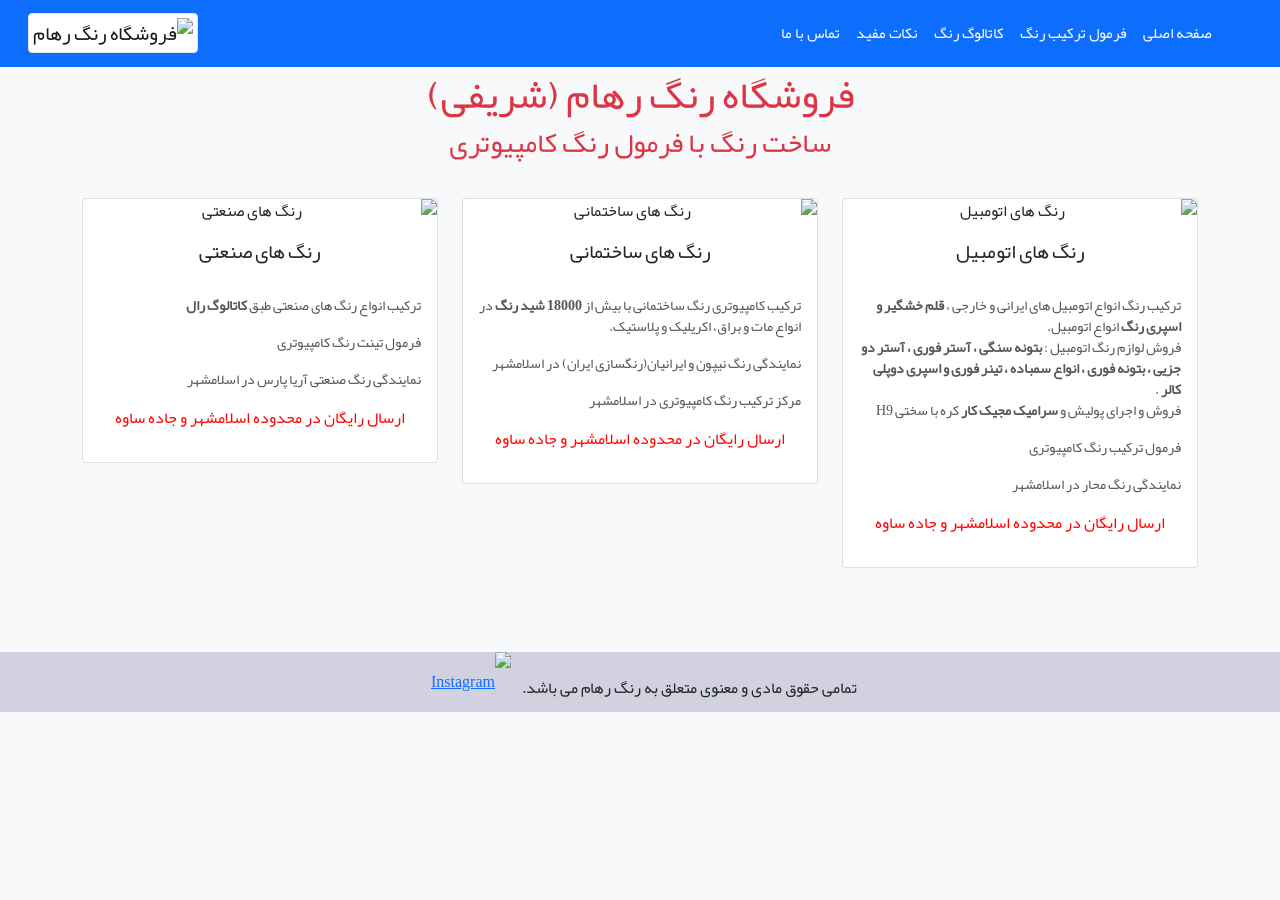
==== RohamPaint/wwwroot/Index.html @ e81d3c23 "wwwroot" ====
﻿<!DOCTYPE html>
<html>
<head>
    <meta charset="utf-8" />
    <meta name="viewport" content="width=device-width, initial-scale=1.0" />
    <title><%: Page.Title %></title>
    <link rel="shortcut icon" type="image/png" href="Images/Favicon.png" />
    <link href="css/bootstrap-rtl.css" rel="stylesheet" />
    <link rel="stylesheet" href="https://cdn.jsdelivr.net/npm/bootstrap@5.0.0-beta3/dist/css/bootstrap.rtl.min.css" />
    <link href="css/main.css" rel="stylesheet" />

    <meta name="description"
          content="رنگ فروشی، خرید رنگ اینترنتی، رنگ ماشین، رنگ اتومبیل ، رنگ صنعتی ، کاتالوگ رنگ، ترکیب رنگ کامپیوتری، قلم خشگیر، بتونه آستر فوری ، اسپری رنگ ، ابزار رنگ، رنگ ساختمانی، رنگ کامپیوتری" />
    <link rel="canonical" href="http://roham-paint.ir" />
    <meta property="og:site_name" content="roham-paint.ir" />
    <meta property="og:type" content="website" />
    <meta property="og:url" content="http://roham-paint.ir" />
    <meta property="og:title" content="رنگ اتومبیل ، ساختمانی و صنعتی، ابزار رنگ، ترکیب رنگ کامپیوتری" />
    <meta property="og:description"
          content="رنگ اتومبیل ، ساختمانی و صنعتی، ابزار رنگ، ترکیب رنگ کامپیوتری" />
    <meta property="og:locale" content="fa_IR" />
    <title></title>
    <script src="https://cdn.jsdelivr.net/npm/bootstrap@5.0.0-beta3/dist/js/bootstrap.bundle.min.js"></script>
</head>
<body class="bg-light">
    <form id="form1" runat="server">

        <nav class="navbar navbar-expand-lg navbar-light bg-primary">
            <div class="container-fluid">

                <button class="navbar-toggler" type="button" data-bs-toggle="collapse"
                        data-bs-target="#navbarSupportedContent" aria-controls="navbarSupportedContent" aria-expanded="false"
                        aria-label="Toggle navigation">
                    <span class="navbar-toggler-icon"></span>
                </button>
                <div class="collapse navbar-collapse" id="navbarSupportedContent">
                    <ul class="navbar-nav me-auto mb-2 mb-lg-0 px-5">
                        <li class="nav-item">
                            <a class="nav-link text-white" href="Index.html">صفحه اصلی</a>
                        </li>
                        <li class="nav-item">
                            <a class="nav-link text-white" href="MixOnline.aspx">فرمول ترکیب رنگ</a>
                        </li>
                        <li class="nav-item">
                            <a class="nav-link text-white" href="Catalogs.html">کاتالوگ رنگ</a>
                        </li>
                        <li class="nav-item">
                            <a class="nav-link text-white" href="Notes.html">نکات مفید</a>
                        </li>
                        <li class="nav-item">
                            <a class="nav-link text-white" href="Contact.html">تماس با ما</a>
                        </li>
                    </ul>
                </div>
                <a class="navbar-brand" href="#">
                    <img class="img-thumbnail" src="images/Logo.png" alt="فروشگاه رنگ رهام" />
                </a>
            </div>
        </nav>

        <div class=" content">
            <div class="text-danger text-center py-1">
                <h1>
                    فروشگاه رنگ رهام (شریفی)
                </h1>
                <h3>
                    ساخت رنگ با فرمول رنگ کامپیوتری
                </h3>
            </div>
            <section class="text-center">
                <div class="container">
                    <div class="row">
                        <div class="col-md-4 text-center">
                            <div class="card mb-4">
                                <img class="img-fluid" src="images/Car.jpg" alt="رنگ های اتومبیل" />
                                <div class="card-body">
                                    <h5 class="card-title">رنگ های اتومبیل </h5>
                                    <p class="card-text">
                                        ترکیب رنگ انواع اتومبیل های ایرانی و خارجی ،
                                        <strong>
                                            قلم خشگیر
                                            و اسپری رنگ
                                        </strong>انواع اتومبیل.
                                        <br />
                                        فروش لوازم رنگ اتومبیل :
                                        <strong>
                                            بتونه سنگی ، آستر فوری ، آستر دو جزیی ، بتونه فوری ، انواع سمباده ، تینر فوری و اسپری دوپلی کالر
                                        </strong>.<br />
                                        فروش و اجرای پولیش و
                                        <strong>
                                            سرامیک
                                            مجیک کار
                                        </strong>کره با سختی  H9
                                    </p>

                                    <p class="card-text">فرمول ترکیب رنگ کامپیوتری</p>

                                    <p class="card-text">نمایندگی رنگ محار در اسلامشهر</p>

                                    <p style="color: red">
                                        ارسال رایگان در محدوده اسلامشهر و جاده ساوه
                                    </p>


                                </div>
                            </div>
                        </div>
                        <div class="col-md-4 text-center">

                            <div class="card mb-4">
                                <img class="img-fluid" src="images/home.png" alt="رنگ های ساختمانی" />
                                <div class="card-body">
                                    <h5 class="card-title">رنگ های ساختمانی</h5>
                                    <p class="card-text">
                                        ترکیب کامپیوتری رنگ ساختمانی با بیش از
                                        <strong>18000 شید رنگ </strong>در انواع مات و براق، اکریلیک و پلاستیک.
                                    </p>
                                    <p class="card-text">نمایندگی رنگ نیپون و ایرانیان(رنگسازی ایران) در اسلامشهر</p>
                                    <p class="card-text">مرکز ترکیب رنگ کامپیوتری در اسلامشهر</p>
                                    <p style="color: red">
                                        ارسال رایگان در محدوده اسلامشهر و جاده ساوه
                                    </p>
                                </div>
                            </div>
                        </div>
                        <div class="col-md-4 text-center">

                            <div class="card mb-4">
                                <img class="img-fluid" src="images/industrial.jpg" alt="رنگ های صنعتی" />
                                <div class="card-body">
                                    <h5 class="card-title">رنگ های صنعتی</h5>
                                    <p class="card-text">
                                        ترکیب انواع رنگ های صنعتی طبق
                                        <strong>کاتالوگ رال</strong>
                                    </p>

                                    <p class="card-text">فرمول تینت رنگ کامپیوتری</p>

                                    <p class="card-text">نمایندگی رنگ صنعتی آریا پارس در اسلامشهر</p>
                                    <p style="color: red">
                                        ارسال رایگان در محدوده اسلامشهر و جاده ساوه
                                    </p>

                                </div>
                            </div>
                        </div>

                    </div>
                </div>
            </section>
        </div>
        <footer class="footer">
            <div class="container">
                <span class="text-dark">
                    تمامی حقوق مادی و معنوی متعلق به رنگ رهام می باشد.
                </span>
                <a href="https://www.instagram.com/range_roham/">
                    <img class="img-fluid  mx-2" alt="Instagram"
                         src="images/instagram.png" width="32" height="32" />
                </a>
            </div>
        </footer>

    </form>

</body>
</html>
---- RohamPaint/wwwroot/css/main.css ----
﻿@font-face {
  font-family: 'Yekan';
  src: url('../fonts/YekanWeb-Regular.woff') format('woff');
}
body {font-family:'Yekan';
    direction: rtl
}

/*HEADER*/
.header{padding:10px 0;}
.header h1{font-size: 20px;font-weight: bold;}
.header h5{font-size: 14px;color:#353535;}
.header img{padding-top:10px;}
@media (max-width: 768px){col-sm-12{text-align:center !important;}}
/*NAVBAR*/
.navbar{background-color:#6666ff;}
.navbar-nav{padding-right:0;}
.navbar-nav .nav-link{color: #fff;font-size: 15px;padding-left: 20px;}
.navbar-nav .nav-link:hover{color:#262626;}
.navbar-expand-md > .container, .navbar-expand-md > .container-fluid{padding:0;}
.navbar-toggler-icon {color:#fff;}
/*CONTENT*/
.content{padding-top:0px;}
/*SLIDER*/
.carousel-caption{    text-shadow: 2px 2px 4px #000000;}
/*CARD*/
.card-title{height:48px;}
.card-text{font-size:14px;color:#565656;direction:rtl;text-align:right}
.lead{color:#dc3545;}
/*SECTION*/
section{width:100%;margin:10px 0;padding:15px 0 50px 0}
/*SIDEBAR*/
.sidebar{background-color:#3e3e3e;}
.sidebar ul{list-style:none;}
.sidebar ul li a{color:#fff;}
/*FOOTER*/
.footer {width: 100%;height: 60px;line-height: 60px;background-color: #d1d1e0; text-align: center}

.body-content {
    padding-left: 15px;
    padding-right: 15px;
}

/* stylelint-disable selector-list-comma-newline-after */

.blog-header {
    line-height: 1;
    border-bottom: 1px solid #e5e5e5;
}

.blog-header-logo {
    text-decoration: none;
}

@media (min-width: 768px) {
    .display-4 {
        font-size: 3rem;
    }
}

.nav-scroller {
    position: relative;
    z-index: 2;
    height: 2.75rem;
    overflow-y: hidden;
}
.nav-scroller a {
    text-decoration: none;
}

.nav-scroller .nav {
    display: flex;
    flex-wrap: nowrap;
    padding-bottom: 1rem;
    margin-top: -1px;
    overflow-x: auto;
    text-align: center;
    white-space: nowrap;
    -webkit-overflow-scrolling: touch;
}

.nav-scroller .nav-link {
    padding-top: .75rem;
    padding-bottom: .75rem;
    font-size: .875rem;
}

.card-img-right {
    height: 100%;
    border-radius: 3px 0 0 3px;
}

.flex-auto {
    flex: 0 0 auto;
}

.h-250 { height: 250px; }
@media (min-width: 768px) {
    .h-md-250 { height: 250px; }
}

/* Pagination */
.blog-pagination {
    margin-bottom: 4rem;
}
.blog-pagination > .btn {
    border-radius: 2rem;
}

/*
 * Blog posts
 */
.blog-post {
    margin-bottom: 4rem;
}
.blog-post-title {
    margin-bottom: .25rem;
    font-size: 2.5rem;
}
.blog-post-meta {
    margin-bottom: 1.25rem;
    color: #727272;
}

.spaced input[type="radio"]
{
    margin-right: 20px; /* Or any other value */
}
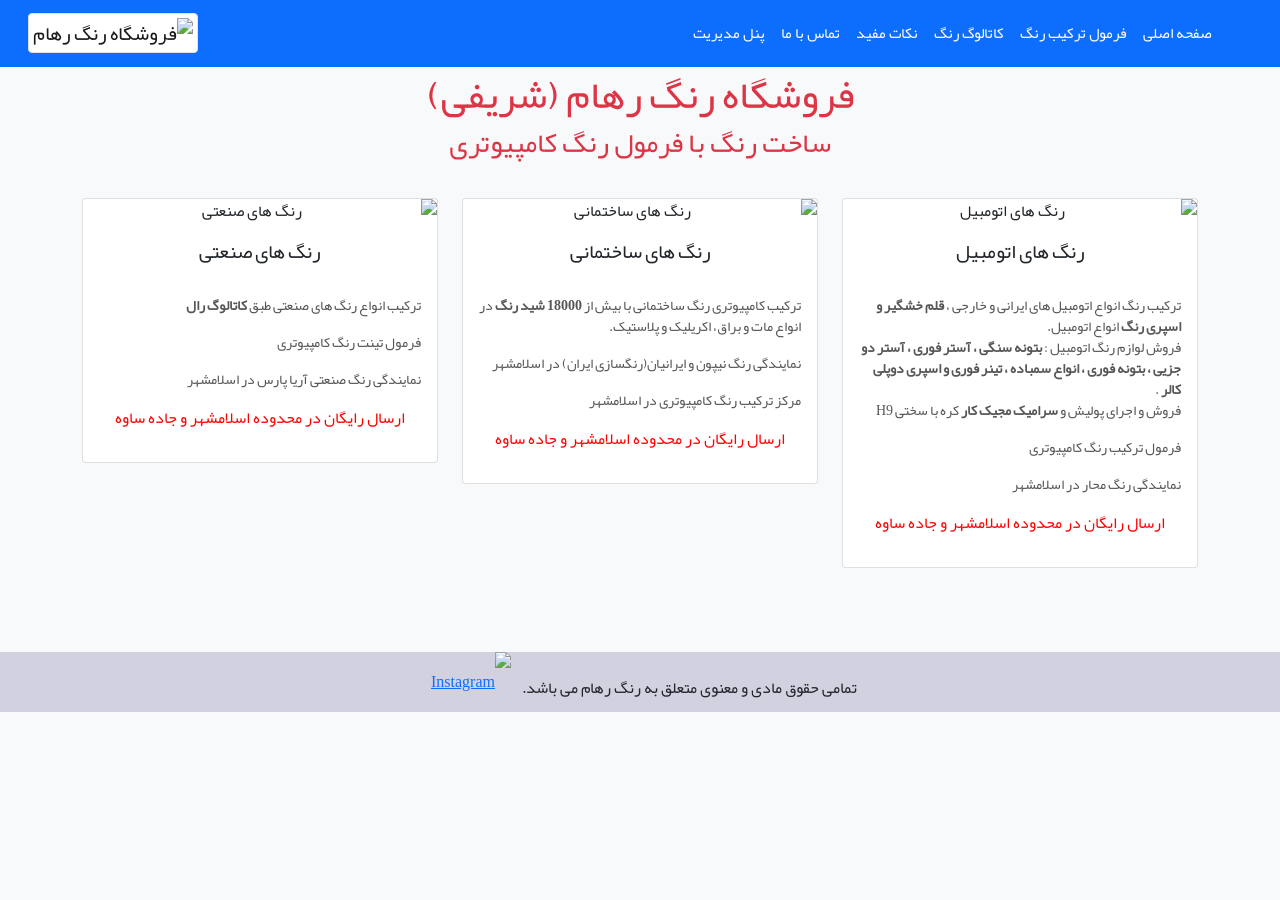
==== commit e23ddf19: "Final touches" ====
--- a/RohamPaint/wwwroot/Index.html
+++ b/RohamPaint/wwwroot/Index.html
@@ -3,7 +3,7 @@
 <head>
     <meta charset="utf-8" />
     <meta name="viewport" content="width=device-width, initial-scale=1.0" />
-    <title><%: Page.Title %></title>
+    <title>فروشگاه رنگ رهام</title>
     <link rel="shortcut icon" type="image/png" href="Images/Favicon.png" />
     <link href="css/bootstrap-rtl.css" rel="stylesheet" />
     <link rel="stylesheet" href="https://cdn.jsdelivr.net/npm/bootstrap@5.0.0-beta3/dist/css/bootstrap.rtl.min.css" />
@@ -23,7 +23,6 @@
     <script src="https://cdn.jsdelivr.net/npm/bootstrap@5.0.0-beta3/dist/js/bootstrap.bundle.min.js"></script>
 </head>
 <body class="bg-light">
-    <form id="form1" runat="server">
 
         <nav class="navbar navbar-expand-lg navbar-light bg-primary">
             <div class="container-fluid">
@@ -39,16 +38,21 @@
                             <a class="nav-link text-white" href="Index.html">صفحه اصلی</a>
                         </li>
                         <li class="nav-item">
-                            <a class="nav-link text-white" href="MixOnline.aspx">فرمول ترکیب رنگ</a>
+                            <a class="nav-link text-white" href="Formul">فرمول ترکیب رنگ</a>
+
                         </li>
                         <li class="nav-item">
                             <a class="nav-link text-white" href="Catalogs.html">کاتالوگ رنگ</a>
                         </li>
                         <li class="nav-item">
-                            <a class="nav-link text-white" href="Notes.html">نکات مفید</a>
+                            <a class="nav-link text-white" href="Notes">نکات مفید</a>
+
                         </li>
                         <li class="nav-item">
                             <a class="nav-link text-white" href="Contact.html">تماس با ما</a>
+                        </li>
+                        <li class="nav-item">
+                            <a class="nav-link text-white" href="ColorPage/Index">پنل مدیریت</a>
                         </li>
                     </ul>
                 </div>
@@ -161,7 +165,6 @@
             </div>
         </footer>
 
-    </form>
 
 </body>
 </html>
